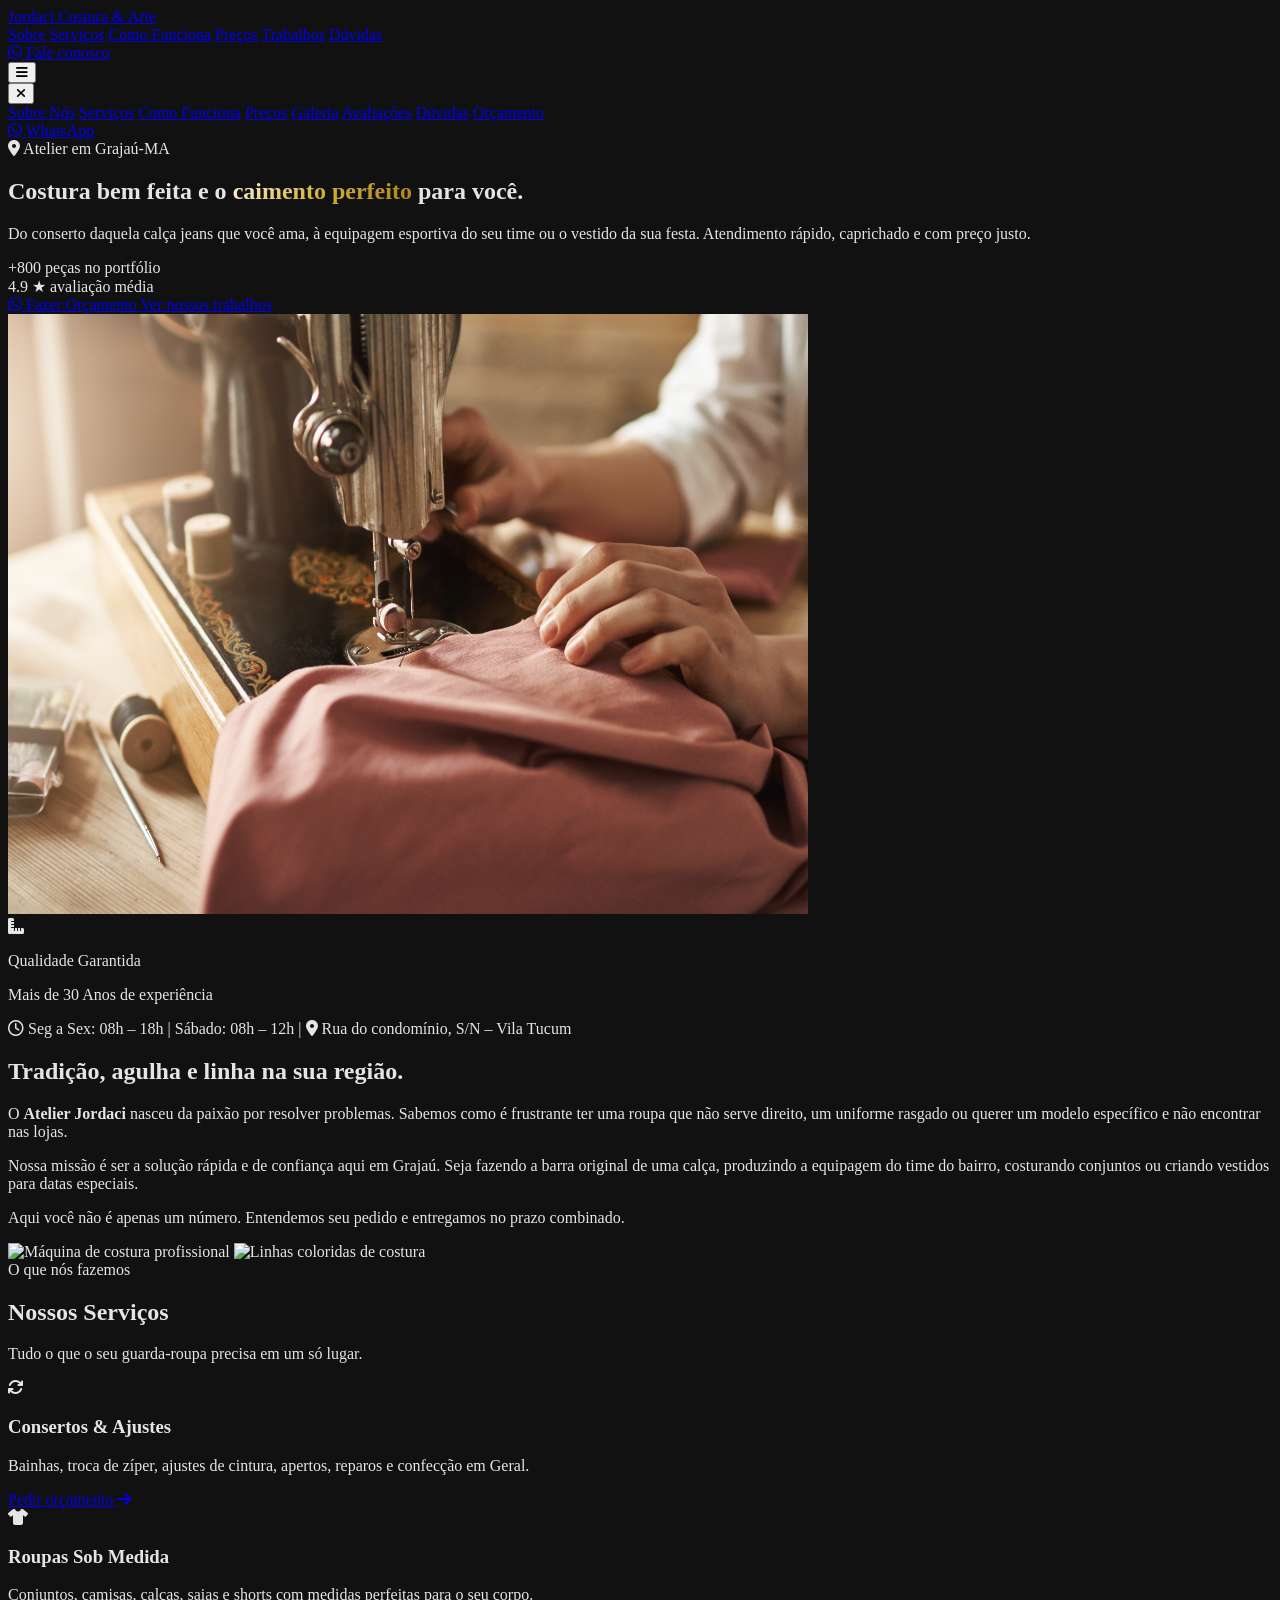
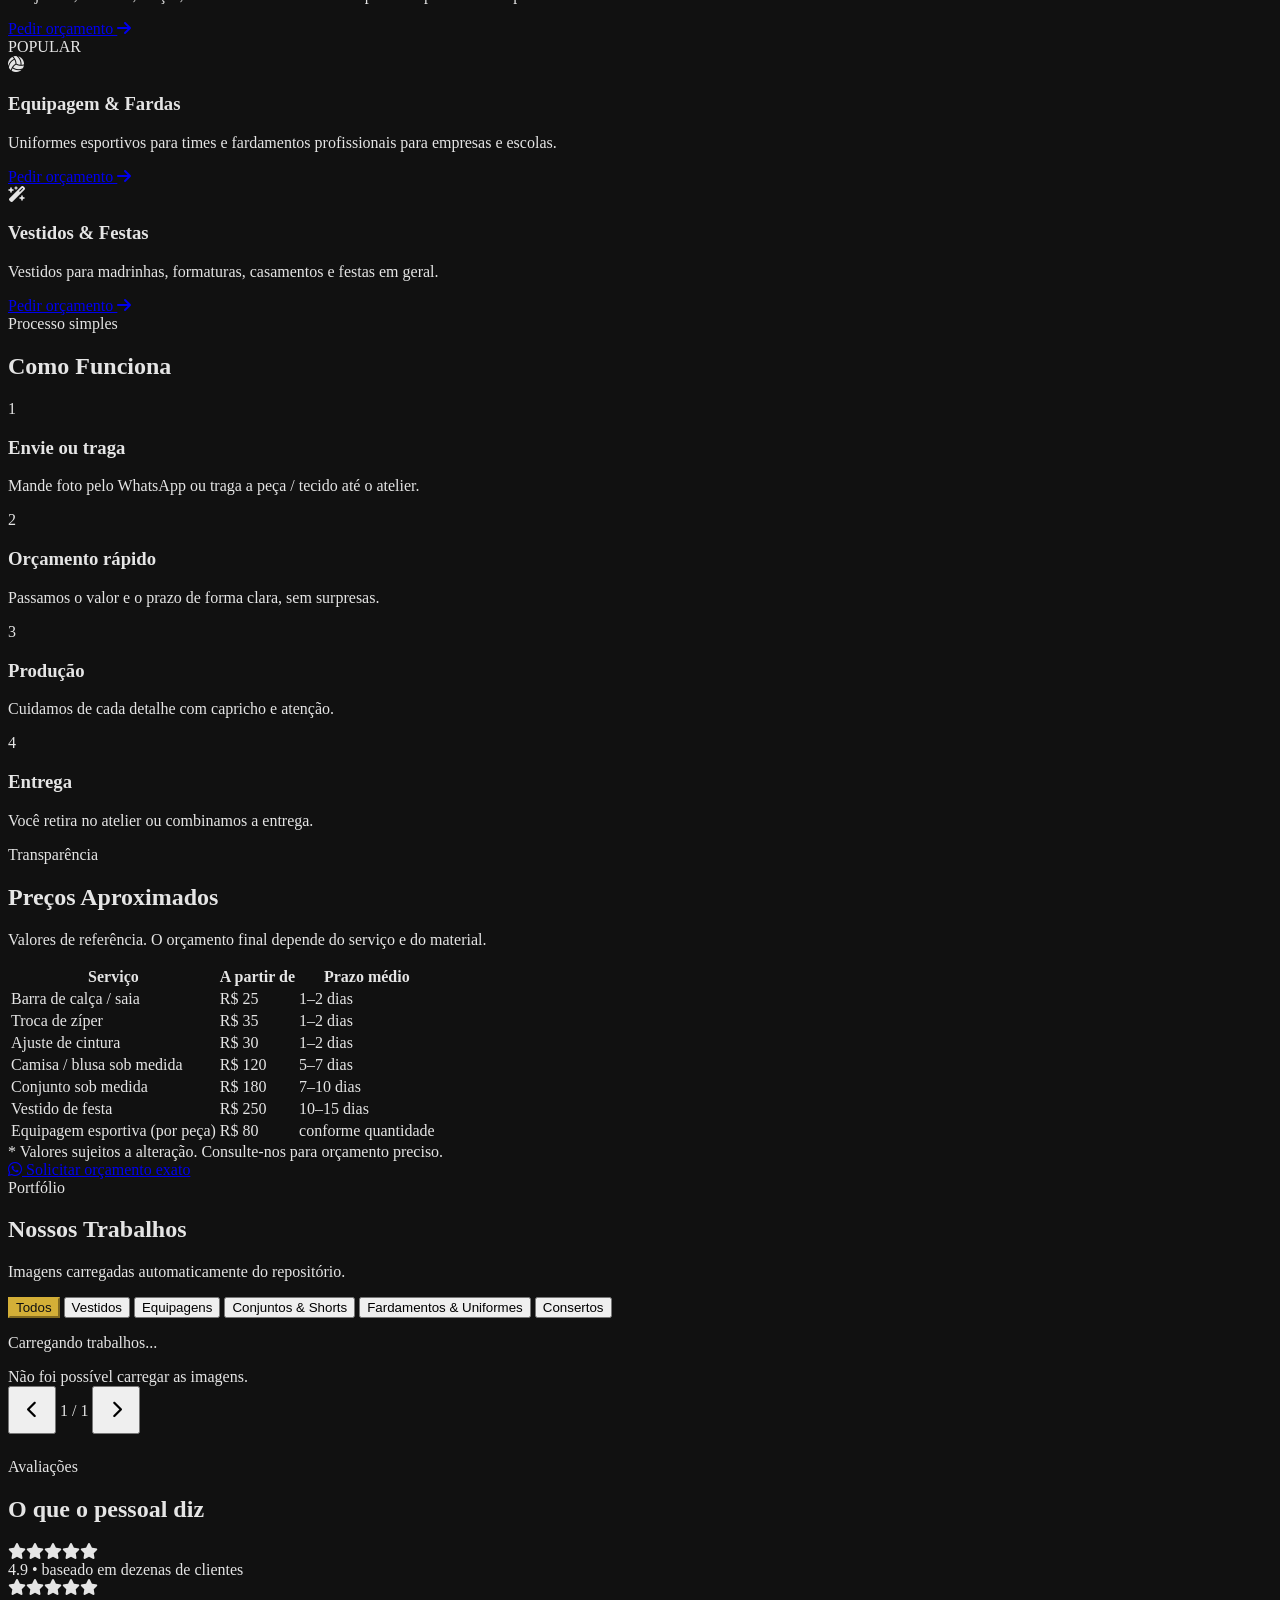
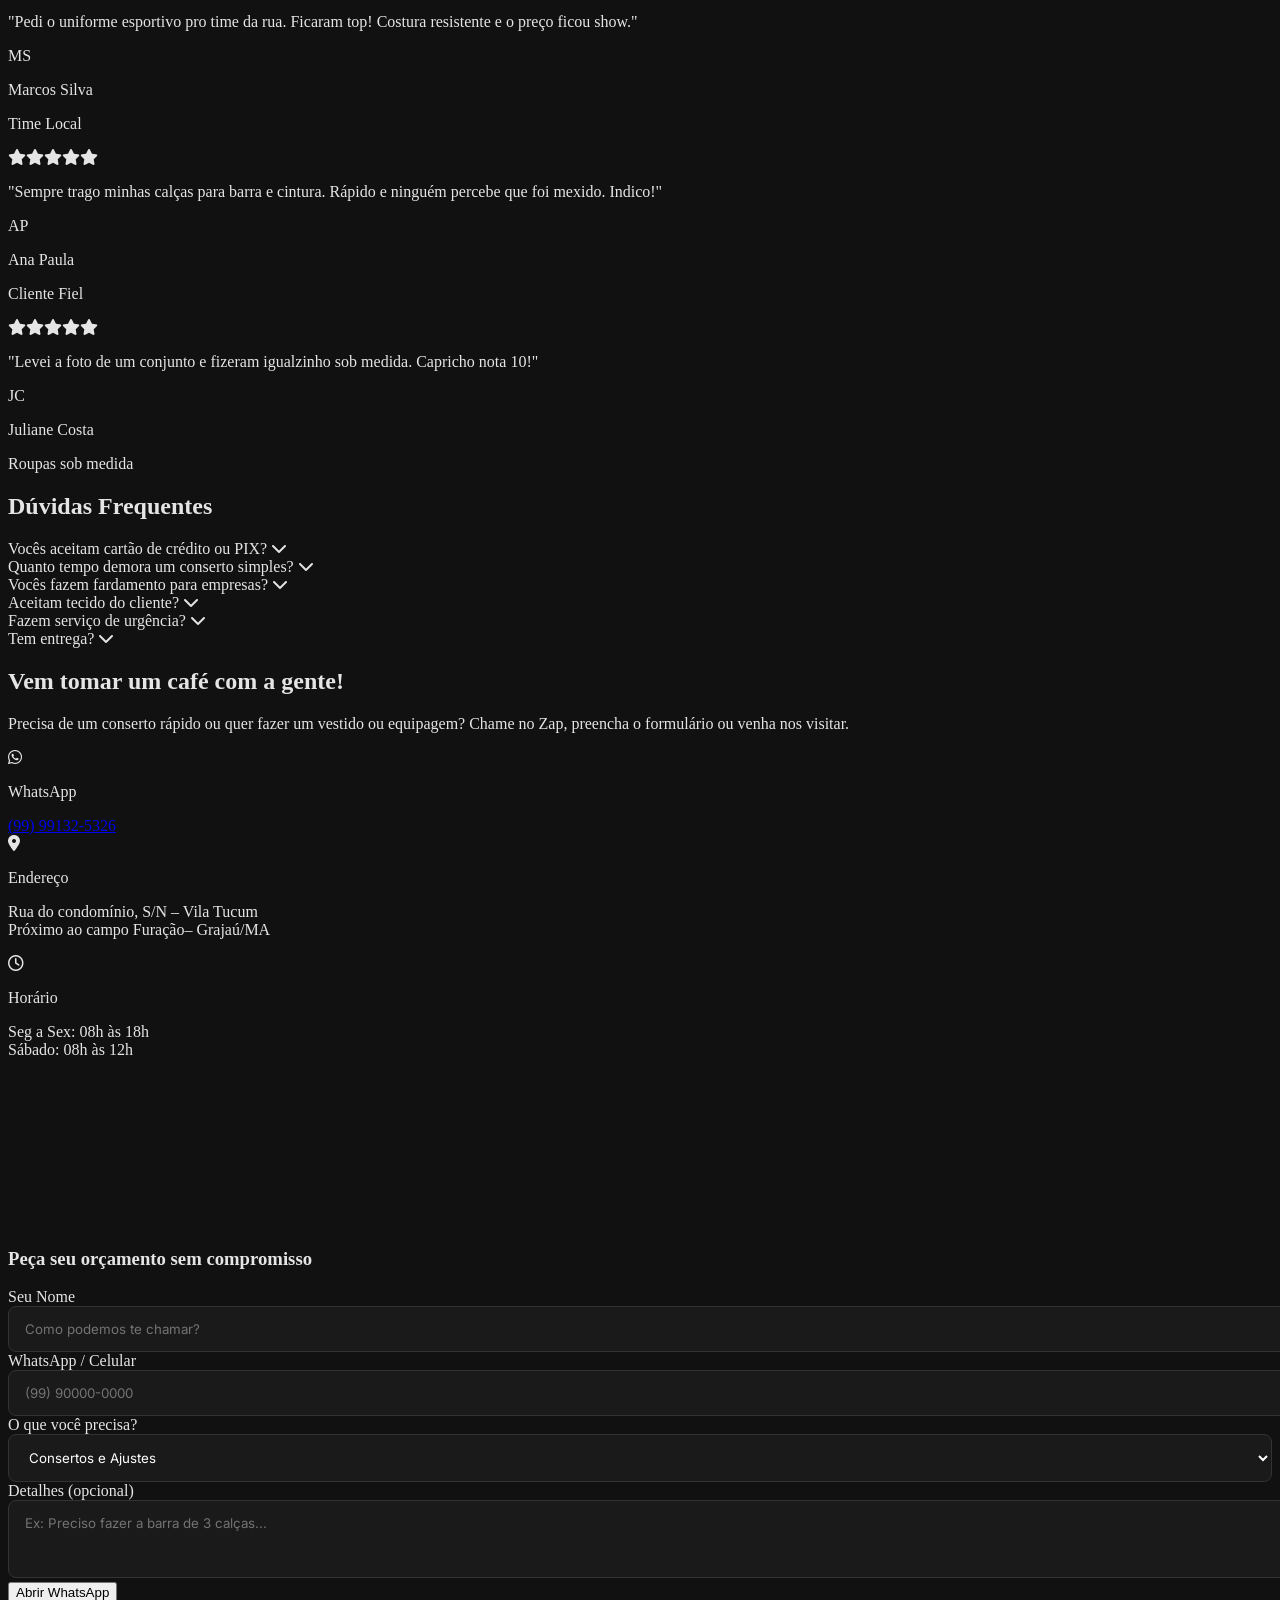
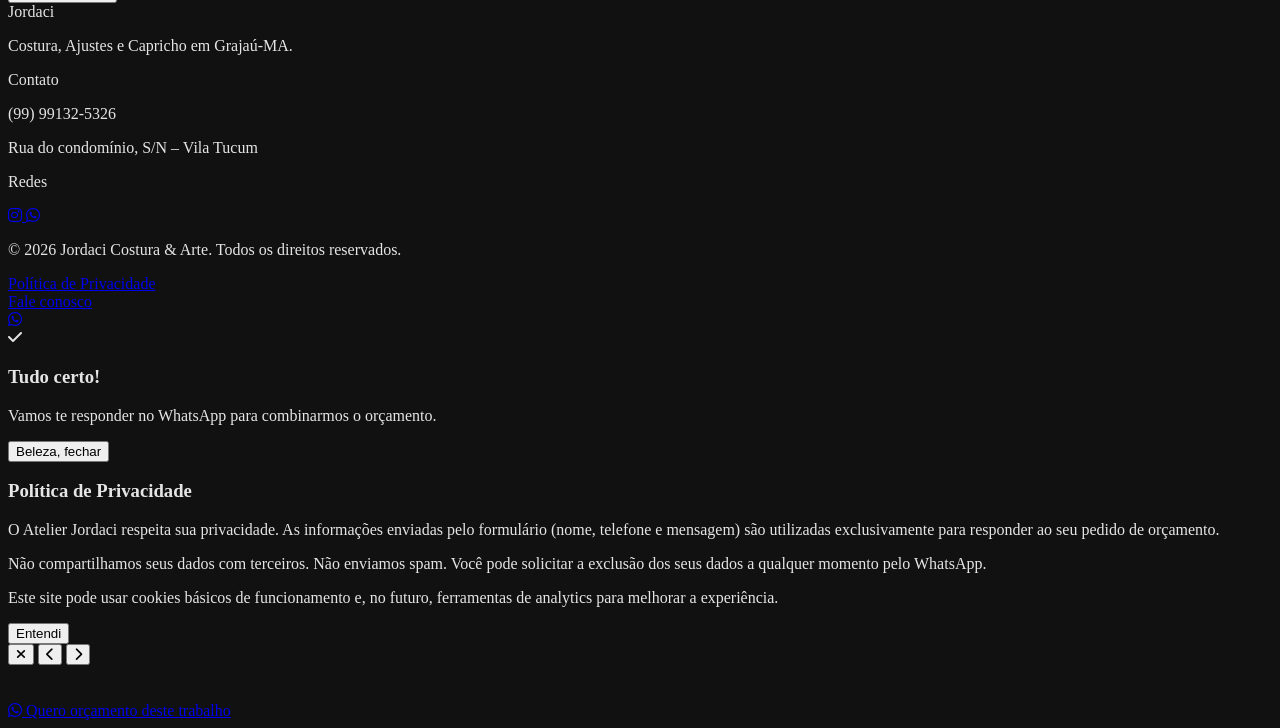
==== index.html @ da6bf603 "Update index.html" ====
<!DOCTYPE html>
<html lang="pt-BR" class="scroll-smooth">
<head>
    <meta charset="UTF-8">
    <meta name="viewport" content="width=device-width, initial-scale=1.0">
    <title>Jordaci | Costura, Ajustes e Roupas Sob Medida em Grajaú-MA</title>
    <meta name="description" content="Atelier Jordaci em Grajaú-MA. Consertos, ajustes, vestidos de festa, conjuntos e equipagem esportiva com capricho e preço justo. Atendimento rápido e de confiança.">
    <meta name="robots" content="index, follow">
    <meta name="geo.region" content="BR-MA">
    <meta name="geo.placename" content="Grajaú">
    <meta name="author" content="Atelier Jordaci">
    <link rel="canonical" href="https://web-sas.github.io/jordaci">

    <!-- Open Graph -->
    <meta property="og:title" content="Jordaci | Costura, Ajustes e Capricho em Grajaú">
    <meta property="og:description" content="Do conserto do jeans à equipagem esportiva do seu time. Atendimento em Grajaú com agilidade e preço justo.">
    <meta property="og:image" content="https://images.unsplash.com/photo-1605020420620-20c943cc4669?auto=format&fit=crop&q=80&w=1200">
    <meta property="og:type" content="website">
    <meta property="og:locale" content="pt_BR">
    <meta property="og:url" content="https://web-sas.github.io/jordaci">
    
    <!-- Favicon -->
    <link rel="icon" href="data:image/svg+xml,<svg xmlns='http://www.w3.org/2000/svg' viewBox='0 0 100 100'><text y='.9em' font-size='90'>🧵</text></svg>">

    <!-- Fonts -->
    <link rel="preconnect" href="https://fonts.googleapis.com">
    <link rel="preconnect" href="https://fonts.gstatic.com" crossorigin>
    <link href="https://fonts.googleapis.com/css2?family=Playfair+Display:ital,wght@0,400;0,500;0,600;0,700;1,400&family=Inter:wght@300;400;500;600;700&display=swap" rel="stylesheet">

    <!-- Tailwind + Font Awesome -->
    <script src="https://cdn.tailwindcss.com"></script>
    <link rel="stylesheet" href="https://cdnjs.cloudflare.com/ajax/libs/font-awesome/6.4.0/css/all.min.css">
    <link rel="stylesheet" href="css/styles.css">

    <script>
        tailwind.config = {
            theme: {
                extend: {
                    fontFamily: {
                        serif: ['"Playfair Display"', 'serif'],
                        sans: ['"Inter"', 'sans-serif'],
                    },
                    colors: {
                        gold: {
                            light: '#FDF7E3',
                            DEFAULT: '#D4AF37',
                            dark: '#A6821C',
                        },
                        onyx: {
                            950: '#0A0A0A',
                            900: '#111111',
                            800: '#1A1A1A',
                            700: '#222222',
                        }
                    }
                }
            }
        }
    </script>

    <!-- Schema.org -->
    <script type="application/ld+json">
    {
      "@context": "https://schema.org",
      "@type": "LocalBusiness",
      "name": "Atelier Jordaci",
      "description": "Costura, ajustes, vestidos de festa, conjuntos e equipagem esportiva em Grajaú-MA",
      "url": "https://web-sas.github.io/jordaci",
      "telephone": "+5599991325326",
      "address": {
        "@type": "PostalAddress",
        "streetAddress": "Rua das Costureiras, 145 - Centro",
        "addressLocality": "Grajaú",
        "addressRegion": "MA",
        "postalCode": "65940-000",
        "addressCountry": "BR"
      },
      "geo": {
        "@type": "GeoCoordinates",
        "latitude": "-5.8171",
        "longitude": "-46.1558"
      },
      "openingHoursSpecification": [
        {
          "@type": "OpeningHoursSpecification",
          "dayOfWeek": ["Monday","Tuesday","Wednesday","Thursday","Friday"],
          "opens": "08:00",
          "closes": "18:00"
        },
        {
          "@type": "OpeningHoursSpecification",
          "dayOfWeek": "Saturday",
          "opens": "08:00",
          "closes": "12:00"
        }
      ],
      "priceRange": "$$",
      "image": "https://images.unsplash.com/photo-1605020420620-20c943cc4669?auto=format&fit=crop&q=80&w=800",
      "sameAs": [
        "https://www.instagram.com/jordaci.atelier"
      ]
    }
    </script>

    <!-- Google Analytics (substitua G-XXXXXXXXXX pelo seu ID) -->
    <!--
    <script async src="https://www.googletagmanager.com/gtag/js?id=G-XXXXXXXXXX"></script>
    <script>
      window.dataLayer = window.dataLayer || [];
      function gtag(){dataLayer.push(arguments);}
      gtag('js', new Date());
      gtag('config', 'G-XXXXXXXXXX');
    </script>
    -->
</head>
<body class="antialiased selection:bg-gold selection:text-onyx-900">

    <!-- NAVBAR -->
    <header class="fixed top-0 w-full z-50 transition-all duration-300 bg-onyx-900/95 backdrop-blur-sm border-b border-white/10 py-3" id="navbar">
        <div class="max-w-7xl mx-auto px-6 flex items-center justify-between">
            <a href="#inicio" class="flex flex-col items-center" aria-label="Ir para o topo">
                <span class="font-serif text-4xl tracking-wider text-gold font-bold">Jordaci</span>
                <span class="font-sans text-[9px] tracking-widest text-neutral-400 uppercase mt-0.5">Costura & Arte</span>
            </a>

            <nav class="hidden md:flex items-center space-x-7 text-sm font-sans font-medium text-neutral-300" aria-label="Menu principal">
                <a href="#sobre" class="hover:text-gold transition-colors">Sobre</a>
                <a href="#servicos" class="hover:text-gold transition-colors">Serviços</a>
                <a href="#como-funciona" class="hover:text-gold transition-colors">Como Funciona</a>
                <a href="#precos" class="hover:text-gold transition-colors">Preços</a>
                <a href="#galeria" class="hover:text-gold transition-colors">Trabalhos</a>
                <a href="#faq" class="hover:text-gold transition-colors">Dúvidas</a>
            </nav>

            <div class="hidden md:block">
                <a href="https://wa.me/5599991325326?text=Ol%C3%A1%21%20Vim%20pelo%20site%20da%20Jordaci%20e%20gostaria%20de%20um%20or%C3%A7amento."
                   target="_blank" rel="noopener noreferrer"
                   class="bg-gold text-onyx-900 font-sans text-sm font-bold px-5 py-2.5 rounded-full hover:bg-gold-light transition-colors flex items-center gap-2">
                    <i class="fa-brands fa-whatsapp text-lg"></i> Fale conosco
                </a>
            </div>

            <button class="md:hidden text-gold focus:outline-none focus:ring-2 focus:ring-gold rounded p-1"
                    id="mobileMenuBtn" aria-label="Abrir menu" aria-expanded="false" aria-controls="mobileMenu">
                <i class="fa-solid fa-bars text-2xl"></i>
            </button>
        </div>

        <!-- Mobile Menu -->
        <div class="fixed inset-0 bg-onyx-900 z-40 transform translate-x-full transition-transform duration-300 flex flex-col p-8"
             id="mobileMenu" role="dialog" aria-modal="true" aria-label="Menu de navegação">
            <div class="flex justify-end mb-8">
                <button id="closeMenuBtn" class="text-gold focus:outline-none focus:ring-2 focus:ring-gold rounded" aria-label="Fechar menu">
                    <i class="fa-solid fa-xmark text-3xl"></i>
                </button>
            </div>
            <nav class="flex flex-col space-y-5 text-xl font-serif text-white">
                <a href="#sobre" class="mobile-link hover:text-gold">Sobre Nós</a>
                <a href="#servicos" class="mobile-link hover:text-gold">Serviços</a>
                <a href="#como-funciona" class="mobile-link hover:text-gold">Como Funciona</a>
                <a href="#precos" class="mobile-link hover:text-gold">Preços</a>
                <a href="#galeria" class="mobile-link hover:text-gold">Galeria</a>
                <a href="#depoimentos" class="mobile-link hover:text-gold">Avaliações</a>
                <a href="#faq" class="mobile-link hover:text-gold">Dúvidas</a>
                <a href="#contato" class="mobile-link hover:text-gold">Orçamento</a>
            </nav>
            <div class="mt-10">
                <a href="https://wa.me/5599991325326?text=Ol%C3%A1%21%20Vim%20pelo%20site%20e%20quero%20um%20or%C3%A7amento."
                   target="_blank" rel="noopener noreferrer"
                   class="bg-gold text-onyx-900 font-bold px-6 py-3 rounded-full inline-flex items-center gap-2">
                    <i class="fa-brands fa-whatsapp"></i> WhatsApp
                </a>
            </div>
        </div>
    </header>

    <!-- HERO -->
    <section id="inicio" class="relative pt-32 pb-20 md:py-40 flex items-center overflow-hidden">
        <div class="max-w-7xl mx-auto px-6 grid grid-cols-1 md:grid-cols-2 gap-12 items-center relative z-10">
            <div class="space-y-6 reveal">
                <div class="inline-flex items-center gap-2 px-4 py-2 rounded-full bg-gold/10 border border-gold/30 text-gold text-xs font-semibold">
                    <i class="fa-solid fa-location-dot"></i> Atelier em Grajaú-MA
                </div>

                <h1 class="font-serif text-4xl md:text-5xl lg:text-6xl text-white leading-tight">
                    Costura bem feita e o <span class="text-gradient-gold font-bold">caimento perfeito</span> para você.
                </h1>

                <p class="font-sans text-base text-neutral-300 max-w-lg leading-relaxed">
                    Do conserto daquela calça jeans que você ama, à equipagem esportiva do seu time ou o vestido da sua festa. Atendimento rápido, caprichado e com preço justo.
                </p>

                <div class="flex flex-wrap gap-6 pt-2 text-sm">
                    <div class="flex items-center gap-2">
                     <!-- id="pecasCounter" -->   
                        <span class="text-gold font-bold text-lg">+800</span>
                        <span class="text-neutral-400">peças no portfólio</span>
                    </div>
                    <div class="flex items-center gap-2">
                        <span class="text-gold font-bold text-lg">4.9</span>
                        <span class="text-neutral-400">★ avaliação média</span>
                    </div>
                </div>              

                <div class="flex flex-col sm:flex-row gap-4 pt-4">
                    <a href="https://wa.me/5599991325326?text=Ol%C3%A1%21%20Vim%20pelo%20site%20da%20Jordaci%20e%20quero%20fazer%20um%20or%C3%A7amento."
                       target="_blank" rel="noopener noreferrer"
                       class="bg-gold text-onyx-900 text-center font-bold px-8 py-3.5 rounded-lg hover:bg-gold-light transition-colors text-sm shadow-lg shadow-gold/20">
                        <i class="fa-brands fa-whatsapp mr-2"></i> Fazer Orçamento
                    </a>
                    <a href="#galeria" class="border border-white/20 text-white text-center font-bold px-8 py-3.5 rounded-lg hover:bg-white/10 transition-colors text-sm">
                        Ver nossos trabalhos
                    </a>
                </div>
            </div>
    <!-- foto bamer-->  
            <div class="relative reveal delay-200">
                <div class="aspect-square md:aspect-[4/3] rounded-2xl overflow-hidden border-2 border-gold/20 shadow-2xl">
                    <img src="imagens/capa.jpg"
                         alt="Costureira profissional medindo tecido com precisão"
                         width="800" height="600"
                         class="w-full h-full object-cover" loading="eager">
                </div>
                <div class="absolute -bottom-6 -left-6 bg-onyx-800 border border-gold/30 p-4 rounded-xl flex items-center gap-4 shadow-xl">
                    <div class="w-12 h-12 bg-gold/10 rounded-full flex items-center justify-center text-gold text-xl">
                        <i class="fa-solid fa-ruler-combined"></i>
                    </div>
                    <div>
                        <p class="font-bold text-white text-sm">Qualidade Garantida</p>
                        <p class="text-xs text-neutral-400">Mais de 30 Anos de experiência</p>
                    </div>
                </div>
            </div>
        </div>
    </section>

    <!-- BARRA DE HORÁRIO -->
    <div class="bg-gold text-onyx-900 py-3">
        <div class="max-w-7xl mx-auto px-6 flex flex-col sm:flex-row items-center justify-center gap-2 sm:gap-8 text-sm font-semibold text-center">
            <span><i class="fa-regular fa-clock mr-2"></i> Seg a Sex: 08h – 18h</span>
            <span class="hidden sm:inline">|</span>
            <span>Sábado: 08h – 12h</span>
            <span class="hidden sm:inline">|</span>
            <span><i class="fa-solid fa-location-dot mr-2"></i> Rua do condomínio, S/N – Vila Tucum</span>
        </div>
    </div>

    <!-- SOBRE -->
    <section id="sobre" class="py-20 bg-onyx-800 relative border-b border-white/5">
        <div class="max-w-7xl mx-auto px-6 grid grid-cols-1 md:grid-cols-2 gap-12 items-center">
            <div class="reveal">
                <h2 class="font-serif text-3xl md:text-4xl text-white mb-6">Tradição, agulha e linha na sua região.</h2>
                <div class="space-y-4 text-neutral-300 font-sans leading-relaxed">
                    <p>O <strong>Atelier Jordaci</strong> nasceu da paixão por resolver problemas. Sabemos como é frustrante ter uma roupa que não serve direito, um uniforme rasgado ou querer um modelo específico e não encontrar nas lojas.</p>
                    <p>Nossa missão é ser a solução rápida e de confiança aqui em Grajaú. Seja fazendo a barra original de uma calça, produzindo a equipagem do time do bairro, costurando conjuntos ou criando vestidos para datas especiais.</p>
                    <p class="font-medium text-gold">Aqui você não é apenas um número. Entendemos seu pedido e entregamos no prazo combinado.</p>
                </div>
            </div>
            <div class="grid grid-cols-2 gap-4 reveal delay-200">
                <img src="https://images.unsplash.com/photo-1556905055-8f358a7a47b2?auto=format&fit=crop&q=80&w=500"
                     alt="Máquina de costura profissional" width="500" height="400"
                     class="rounded-lg object-cover h-48 w-full shadow-lg" loading="lazy">
                <img src="https://images.unsplash.com/photo-1612423284934-2850a4ea6b0f?auto=format&fit=crop&q=80&w=500"
                     alt="Linhas coloridas de costura" width="500" height="400"
                     class="rounded-lg object-cover h-48 w-full mt-20 shadow-lg" loading="lazy">
            </div>
        </div>
    </section>

    <!-- SERVIÇOS -->
    <section id="servicos" class="py-20 bg-onyx-900">
        <div class="max-w-7xl mx-auto px-6">
            <div class="text-center mb-16 reveal">
                <span class="text-gold font-bold tracking-widest text-sm uppercase">O que nós fazemos</span>
                <h2 class="font-serif text-3xl md:text-4xl text-white mt-2">Nossos Serviços</h2>
                <p class="text-neutral-400 mt-3">Tudo o que o seu guarda-roupa precisa em um só lugar.</p>
            </div>

            <div class="grid grid-cols-2 sm:grid-cols-2 lg:grid-cols-4 gap-6">
                <div class="bg-onyx-800 p-6 rounded-xl border border-white/5 hover:border-gold/50 transition-colors group reveal">
                    <div class="w-12 h-12 bg-gold/10 text-gold rounded-lg flex items-center justify-center text-xl mb-4">
                        <i class="fa-solid fa-arrows-rotate"></i>
                    </div>
                    <h3 class="text-white font-serif text-xl mb-2">Consertos & Ajustes</h3>
                    <p class="text-neutral-400 text-sm mb-4">Bainhas, troca de zíper, ajustes de cintura, apertos, reparos e confecção em Geral.</p>
                    <a href="https://wa.me/5599991325326?text=Ol%C3%A1%21%20Quero%20or%C3%A7amento%20para%20*conserto%2Fajuste*."
                       target="_blank" rel="noopener noreferrer"
                       class="text-gold text-sm font-medium hover:underline inline-flex items-center gap-1">
                        Pedir orçamento <i class="fa-solid fa-arrow-right text-xs"></i>
                    </a>
                </div>

                <div class="bg-onyx-800 p-6 rounded-xl border border-white/5 hover:border-gold/50 transition-colors group reveal delay-100">
                    <div class="w-12 h-12 bg-gold/10 text-gold rounded-lg flex items-center justify-center text-xl mb-4">
                        <i class="fa-solid fa-shirt"></i>
                    </div>
                    <h3 class="text-white font-serif text-xl mb-2">Roupas Sob Medida</h3>
                    <p class="text-neutral-400 text-sm mb-4">Conjuntos, camisas, calças, saias e shorts com medidas perfeitas para o seu corpo.</p>
                    <a href="https://wa.me/5599991325326?text=Ol%C3%A1%21%20Quero%20or%C3%A7amento%20para%20*roupa%20sob%20medida*."
                       target="_blank" rel="noopener noreferrer"
                       class="text-gold text-sm font-medium hover:underline inline-flex items-center gap-1">
                        Pedir orçamento <i class="fa-solid fa-arrow-right text-xs"></i>
                    </a>
                </div>

                <div class="bg-onyx-800 p-6 rounded-xl border border-white/5 hover:border-gold/50 transition-colors group reveal delay-200 relative overflow-hidden">
                    <div class="absolute top-3 right-3 bg-gold text-onyx-900 text-[10px] font-bold px-2 py-0.5 rounded-full">POPULAR</div>
                    <div class="w-12 h-12 bg-gold/10 text-gold rounded-lg flex items-center justify-center text-xl mb-4">
                        <i class="fa-solid fa-volleyball"></i>
                    </div>
                    <h3 class="text-white font-serif text-xl mb-2">Equipagem & Fardas</h3>
                    <p class="text-neutral-400 text-sm mb-4">Uniformes esportivos para times e fardamentos profissionais para empresas e escolas.</p>
                    <a href="https://wa.me/5599991325326?text=Ol%C3%A1%21%20Quero%20or%C3%A7amento%20de%20*equipagem%20esportiva%20%2F%20farda*."
                       target="_blank" rel="noopener noreferrer"
                       class="text-gold text-sm font-medium hover:underline inline-flex items-center gap-1">
                        Pedir orçamento <i class="fa-solid fa-arrow-right text-xs"></i>
                    </a>
                </div>

                <div class="bg-onyx-800 p-6 rounded-xl border border-white/5 hover:border-gold/50 transition-colors group reveal delay-300">
                    <div class="w-12 h-12 bg-gold/10 text-gold rounded-lg flex items-center justify-center text-xl mb-4">
                        <i class="fa-solid fa-wand-magic-sparkles"></i>
                    </div>
                    <h3 class="text-white font-serif text-xl mb-2">Vestidos & Festas</h3>
                    <p class="text-neutral-400 text-sm mb-4">Vestidos para madrinhas, formaturas, casamentos e festas em geral.</p>
                    <a href="https://wa.me/5599991325326?text=Ol%C3%A1%21%20Quero%20or%C3%A7amento%20de%20*vestido%20de%20festa*."
                       target="_blank" rel="noopener noreferrer"
                       class="text-gold text-sm font-medium hover:underline inline-flex items-center gap-1">
                        Pedir orçamento <i class="fa-solid fa-arrow-right text-xs"></i>
                    </a>
                </div>
            </div>
        </div>
    </section>

    <!-- COMO FUNCIONA -->
    <section id="como-funciona" class="py-20 bg-onyx-800 border-y border-white/5">
        <div class="max-w-7xl mx-auto px-6">
            <div class="text-center mb-14 reveal">
                <span class="text-gold font-bold tracking-widest text-sm uppercase">Processo simples</span>
                <h2 class="font-serif text-3xl md:text-4xl text-white mt-2">Como Funciona</h2>
            </div>

            <div class="grid grid-cols-2 sm:grid-cols-4 lg:grid-cols-4 gap-8">
                <div class="text-center reveal">
                    <div class="w-16 h-16 mx-auto bg-gold/10 border border-gold/30 rounded-full flex items-center justify-center text-gold text-2xl font-bold mb-4">1</div>
                    <h3 class="text-white font-serif text-lg mb-2">Envie ou traga</h3>
                    <p class="text-neutral-400 text-sm">Mande foto pelo WhatsApp ou traga a peça / tecido até o atelier.</p>
                </div>
                <div class="text-center reveal delay-100">
                    <div class="w-16 h-16 mx-auto bg-gold/10 border border-gold/30 rounded-full flex items-center justify-center text-gold text-2xl font-bold mb-4">2</div>
                    <h3 class="text-white font-serif text-lg mb-2">Orçamento rápido</h3>
                    <p class="text-neutral-400 text-sm">Passamos o valor e o prazo de forma clara, sem surpresas.</p>
                </div>
                <div class="text-center reveal delay-200">
                    <div class="w-16 h-16 mx-auto bg-gold/10 border border-gold/30 rounded-full flex items-center justify-center text-gold text-2xl font-bold mb-4">3</div>
                    <h3 class="text-white font-serif text-lg mb-2">Produção</h3>
                    <p class="text-neutral-400 text-sm">Cuidamos de cada detalhe com capricho e atenção.</p>
                </div>
                <div class="text-center reveal delay-300">
                    <div class="w-16 h-16 mx-auto bg-gold/10 border border-gold/30 rounded-full flex items-center justify-center text-gold text-2xl font-bold mb-4">4</div>
                    <h3 class="text-white font-serif text-lg mb-2">Entrega</h3>
                    <p class="text-neutral-400 text-sm">Você retira no atelier ou combinamos a entrega.</p>
                </div>
            </div>
        </div>
    </section>

    <!-- PREÇOS -->
    <section id="precos" class="py-20 bg-onyx-900">
        <div class="max-w-5xl mx-auto px-6">
            <div class="text-center mb-14 reveal">
                <span class="text-gold font-bold tracking-widest text-sm uppercase">Transparência</span>
                <h2 class="font-serif text-3xl md:text-4xl text-white mt-2">Preços Aproximados</h2>
                <p class="text-neutral-400 mt-3">Valores de referência. O orçamento final depende do serviço e do material.</p>
            </div>

            <div class="bg-onyx-800 rounded-2xl border border-white/5 overflow-hidden reveal">
                <div class="overflow-x-auto">
                    <table class="w-full text-left">
                        <thead class="bg-onyx-700/50 text-gold text-sm uppercase tracking-wider">
                            <tr>
                                <th class="px-6 py-4 font-medium">Serviço</th>
                                <th class="px-6 py-4 font-medium">A partir de</th>
                                <th class="px-6 py-4 font-medium hidden sm:table-cell">Prazo médio</th>
                            </tr>
                        </thead>
                        <tbody class="text-neutral-300 text-sm divide-y divide-white/5">
                            <tr class="hover:bg-white/5 transition-colors">
                                <td class="px-6 py-4">Barra de calça / saia</td>
                                <td class="px-6 py-4 font-semibold text-white">R$ 25</td>
                                <td class="px-6 py-4 hidden sm:table-cell">1–2 dias</td>
                            </tr>
                            <tr class="hover:bg-white/5 transition-colors">
                                <td class="px-6 py-4">Troca de zíper</td>
                                <td class="px-6 py-4 font-semibold text-white">R$ 35</td>
                                <td class="px-6 py-4 hidden sm:table-cell">1–2 dias</td>
                            </tr>
                            <tr class="hover:bg-white/5 transition-colors">
                                <td class="px-6 py-4">Ajuste de cintura</td>
                                <td class="px-6 py-4 font-semibold text-white">R$ 30</td>
                                <td class="px-6 py-4 hidden sm:table-cell">1–2 dias</td>
                            </tr>
                            <tr class="hover:bg-white/5 transition-colors">
                                <td class="px-6 py-4">Camisa / blusa sob medida</td>
                                <td class="px-6 py-4 font-semibold text-white">R$ 120</td>
                                <td class="px-6 py-4 hidden sm:table-cell">5–7 dias</td>
                            </tr>
                            <tr class="hover:bg-white/5 transition-colors">
                                <td class="px-6 py-4">Conjunto sob medida</td>
                                <td class="px-6 py-4 font-semibold text-white">R$ 180</td>
                                <td class="px-6 py-4 hidden sm:table-cell">7–10 dias</td>
                            </tr>
                            <tr class="hover:bg-white/5 transition-colors">
                                <td class="px-6 py-4">Vestido de festa</td>
                                <td class="px-6 py-4 font-semibold text-white">R$ 250</td>
                                <td class="px-6 py-4 hidden sm:table-cell">10–15 dias</td>
                            </tr>
                            <tr class="hover:bg-white/5 transition-colors">
                                <td class="px-6 py-4">Equipagem esportiva (por peça)</td>
                                <td class="px-6 py-4 font-semibold text-white">R$ 80</td>
                                <td class="px-6 py-4 hidden sm:table-cell">conforme quantidade</td>
                            </tr>
                        </tbody>
                    </table>
                </div>
                <div class="px-6 py-4 bg-onyx-900/50 text-center text-neutral-400 text-xs">
                    * Valores sujeitos a alteração. Consulte-nos para orçamento preciso.
                </div>
            </div>

            <div class="text-center mt-8 reveal">
                <a href="https://wa.me/5599991325326?text=Ol%C3%A1%21%20Quero%20um%20or%C3%A7amento%20personalizado."
                   target="_blank" rel="noopener noreferrer"
                   class="inline-flex items-center gap-2 bg-gold text-onyx-900 font-bold px-8 py-3.5 rounded-lg hover:bg-gold-light transition-colors text-sm">
                    <i class="fa-brands fa-whatsapp"></i> Solicitar orçamento exato
                </a>
            </div>
        </div>
    </section>

           <!-- <!-- GALERIA -->
<section id="galeria" class="py-2 bg-onyx-800 border-y border-white/5">
    <div class="max-w-7xl mx-auto px-3">
        <div class="text-center mb-10 reveal">
            <span class="text-gold font-bold tracking-widest text-sm uppercase">Portfólio</span>
            <h2 class="font-serif text-3xl md:text-4xl text-white mt-2">Nossos Trabalhos</h2>
            <p class="text-neutral-400 mt-3">Imagens carregadas automaticamente do repositório.</p>
        </div>

        <!-- Filtros -->
        <div class="flex flex-wrap justify-center gap-3 mb-10 reveal" role="group" aria-label="Filtros da galeria">
            <button class="filter-btn active px-5 py-2 rounded-full border border-white/20 text-white text-sm font-medium transition-colors hover:bg-white/10" data-filter="all">Todos</button>
            <button class="filter-btn px-5 py-2 rounded-full border border-white/20 text-white text-sm font-medium transition-colors hover:bg-white/10" data-filter="vestidos">Vestidos</button>
            <button class="filter-btn px-5 py-2 rounded-full border border-white/20 text-white text-sm font-medium transition-colors hover:bg-white/10" data-filter="esportes">Equipagens</button>
            <button class="filter-btn px-5 py-2 rounded-full border border-white/20 text-white text-sm font-medium transition-colors hover:bg-white/10" data-filter="casuais">Conjuntos & Shorts</button>
            <button class="filter-btn px-5 py-2 rounded-full border border-white/20 text-white text-sm font-medium transition-colors hover:bg-white/10" data-filter="uniformes">Fardamentos & Uniformes</button>
            <button class="filter-btn px-5 py-2 rounded-full border border-white/20 text-white text-sm font-medium transition-colors hover:bg-white/10" data-filter="consertos">Consertos</button>
        </div>

        <!-- Loading -->
        <div id="galleryLoading" class="text-center py-16">
            <div class="inline-block w-10 h-10 border-2 border-gold border-t-transparent rounded-full animate-spin"></div>
            <p class="text-neutral-400 mt-4 text-sm">Carregando trabalhos...</p>
        </div>

        <!-- Erro -->
        <div id="galleryError" class="hidden text-center py-12 text-red-400 text-sm"></div>

        <!-- Grade de imagens (só as fotos) -->
        <div class="grid grid-cols-2 sm:grid-cols-2 md:grid-cols-3 gap-6" id="galleryGrid">
            <!-- preenchido via JS -->
        </div>

       <!-- Paginação -->
           <div class="flex items-center justify-center gap-6 mt-8" id="galleryPagination">
               <button id="galleryPrev" 
                        class="w-12 h-12 sm:w-12 sm:h-12 rounded-full border border-white/20 text-white hover:bg-gold hover:text-onyx-900 hover:border-gold transition-all flex items-center justify-center active:scale-95"
                        aria-label="Página anterior">
                    <i class="fa-solid fa-chevron-left"></i>
                </button>
            
                <span id="galleryPageInfo" class="text-neutral-300 text-sm font-medium min-w-[70px] text-center">
                    1 / 1
                </span>
            
                <button id="galleryNext" 
                        class="w-12 h-12 sm:w-12 sm:h-12 rounded-full border border-white/20 text-white hover:bg-gold hover:text-onyx-900 hover:border-gold transition-all flex items-center justify-center active:scale-95"
                        aria-label="Próxima página">
                    <i class="fa-solid fa-chevron-right"></i>
                </button>
            </div>
    </div>
</section>  
    <!-- DEPOIMENTOS -->
    <section id="depoimentos" class="py-20 bg-onyx-900">
        <div class="max-w-7xl mx-auto px-6">
            <div class="text-center mb-12 reveal">
                <span class="text-gold font-bold tracking-widest text-sm uppercase">Avaliações</span>
                <h2 class="font-serif text-3xl md:text-4xl text-white mt-2">O que o pessoal diz</h2>
                <div class="flex items-center justify-center gap-2 mt-4">
                    <div class="text-gold text-xl">
                        <i class="fa-solid fa-star"></i><i class="fa-solid fa-star"></i><i class="fa-solid fa-star"></i><i class="fa-solid fa-star"></i><i class="fa-solid fa-star"></i>
                    </div>
                    <span class="text-white font-bold">4.9</span>
                    <span class="text-neutral-400 text-sm">• baseado em dezenas de clientes</span>
                </div>
            </div>

            <div class="grid grid-cols-1 md:grid-cols-3 gap-6">
                <div class="bg-onyx-800 p-8 rounded-2xl border border-white/5 reveal flex flex-col h-full">
                    <div class="text-gold mb-4"><i class="fa-solid fa-star"></i><i class="fa-solid fa-star"></i><i class="fa-solid fa-star"></i><i class="fa-solid fa-star"></i><i class="fa-solid fa-star"></i></div>
                    <p class="text-neutral-300 italic mb-6 flex-grow">"Pedi o uniforme esportivo pro time da rua. Ficaram top! Costura resistente e o preço ficou show."</p>
                    <div class="flex items-center gap-3">
                        <div class="w-10 h-10 rounded-full bg-gold-dark/20 text-gold flex items-center justify-center font-bold">MS</div>
                        <div>
                            <p class="font-bold text-white text-sm">Marcos Silva</p>
                            <p class="text-xs text-neutral-500">Time Local</p>
                        </div>
                    </div>
                </div>
                <div class="bg-onyx-800 p-8 rounded-2xl border border-white/5 reveal delay-100 flex flex-col h-full">
                    <div class="text-gold mb-4"><i class="fa-solid fa-star"></i><i class="fa-solid fa-star"></i><i class="fa-solid fa-star"></i><i class="fa-solid fa-star"></i><i class="fa-solid fa-star"></i></div>
                    <p class="text-neutral-300 italic mb-6 flex-grow">"Sempre trago minhas calças para barra e cintura. Rápido e ninguém percebe que foi mexido. Indico!"</p>
                    <div class="flex items-center gap-3">
                        <div class="w-10 h-10 rounded-full bg-gold-dark/20 text-gold flex items-center justify-center font-bold">AP</div>
                        <div>
                            <p class="font-bold text-white text-sm">Ana Paula</p>
                            <p class="text-xs text-neutral-500">Cliente Fiel</p>
                        </div>
                    </div>
                </div>
                <div class="bg-onyx-800 p-8 rounded-2xl border border-white/5 reveal delay-200 flex flex-col h-full">
                    <div class="text-gold mb-4"><i class="fa-solid fa-star"></i><i class="fa-solid fa-star"></i><i class="fa-solid fa-star"></i><i class="fa-solid fa-star"></i><i class="fa-solid fa-star"></i></div>
                    <p class="text-neutral-300 italic mb-6 flex-grow">"Levei a foto de um conjunto e fizeram igualzinho sob medida. Capricho nota 10!"</p>
                    <div class="flex items-center gap-3">
                        <div class="w-10 h-10 rounded-full bg-gold-dark/20 text-gold flex items-center justify-center font-bold">JC</div>
                        <div>
                            <p class="font-bold text-white text-sm">Juliane Costa</p>
                            <p class="text-xs text-neutral-500">Roupas sob medida</p>
                        </div>
                    </div>
                </div>
            </div>
        </div>
    </section>

    <!-- FAQ -->
    <section id="faq" class="py-20 bg-onyx-800 border-t border-white/5">
        <div class="max-w-3xl mx-auto px-6">
            <div class="text-center mb-12 reveal">
                <h2 class="font-serif text-3xl md:text-4xl text-white">Dúvidas Frequentes</h2>
            </div>

            <div class="space-y-4 reveal delay-100">
                <details class="bg-onyx-900 rounded-xl border border-white/5 group">
                    <summary class="flex justify-between items-center font-medium cursor-pointer list-none p-5 text-white">
                        <span>Vocês aceitam cartão de crédito ou PIX?</span>
                        <span class="transition group-open:rotate-180 text-gold"><i class="fa-solid fa-chevron-down"></i></span>
                    </summary>
                    <p class="text-neutral-400 text-sm p-5 pt-0 border-t border-white/5">Sim! Aceitamos PIX, dinheiro e cartão de crédito (podemos parcelar conforme o valor).</p>
                </details>
                <details class="bg-onyx-900 rounded-xl border border-white/5 group">
                    <summary class="flex justify-between items-center font-medium cursor-pointer list-none p-5 text-white">
                        <span>Quanto tempo demora um conserto simples?</span>
                        <span class="transition group-open:rotate-180 text-gold"><i class="fa-solid fa-chevron-down"></i></span>
                    </summary>
                    <p class="text-neutral-400 text-sm p-5 pt-0 border-t border-white/5">Consertos simples (barra, zíper, cintura) geralmente ficam prontos em 1 a 2 dias úteis. Se tiver urgência, avise-nos!</p>
                </details>
                <details class="bg-onyx-900 rounded-xl border border-white/5 group">
                    <summary class="flex justify-between items-center font-medium cursor-pointer list-none p-5 text-white">
                        <span>Vocês fazem fardamento para empresas?</span>
                        <span class="transition group-open:rotate-180 text-gold"><i class="fa-solid fa-chevron-down"></i></span>
                    </summary>
                    <p class="text-neutral-400 text-sm p-5 pt-0 border-t border-white/5">Com certeza! Fazemos fardamentos, aventais e camisas para empresas de todos os tamanhos na região.</p>
                </details>
                <details class="bg-onyx-900 rounded-xl border border-white/5 group">
                    <summary class="flex justify-between items-center font-medium cursor-pointer list-none p-5 text-white">
                        <span>Aceitam tecido do cliente?</span>
                        <span class="transition group-open:rotate-180 text-gold"><i class="fa-solid fa-chevron-down"></i></span>
                    </summary>
                    <p class="text-neutral-400 text-sm p-5 pt-0 border-t border-white/5">Sim! Você pode trazer o tecido e nós fazemos a peça sob medida. Também orientamos sobre a quantidade necessária.</p>
                </details>
                <details class="bg-onyx-900 rounded-xl border border-white/5 group">
                    <summary class="flex justify-between items-center font-medium cursor-pointer list-none p-5 text-white">
                        <span>Fazem serviço de urgência?</span>
                        <span class="transition group-open:rotate-180 text-gold"><i class="fa-solid fa-chevron-down"></i></span>
                    </summary>
                    <p class="text-neutral-400 text-sm p-5 pt-0 border-t border-white/5">Sim, dependendo da demanda do dia. Em casos de urgência pode haver uma taxa adicional. Fale conosco pelo WhatsApp.</p>
                </details>
                <details class="bg-onyx-900 rounded-xl border border-white/5 group">
                    <summary class="flex justify-between items-center font-medium cursor-pointer list-none p-5 text-white">
                        <span>Tem entrega?</span>
                        <span class="transition group-open:rotate-180 text-gold"><i class="fa-solid fa-chevron-down"></i></span>
                    </summary>
                    <p class="text-neutral-400 text-sm p-5 pt-0 border-t border-white/5">A retirada é no atelier. Em alguns casos conseguimos combinar entrega na cidade (consulte disponibilidade).</p>
                </details>
            </div>
        </div>
    </section>

    <!-- CONTATO -->
    <section id="contato" class="py-20 bg-onyx-900 border-t border-white/5">
        <div class="max-w-6xl mx-auto px-6 grid grid-cols-1 lg:grid-cols-2 gap-12 items-start">
            <div class="reveal">
                <h2 class="font-serif text-3xl md:text-4xl text-white mb-4">Vem tomar um café com a gente!</h2>
                <p class="text-neutral-400 mb-8">Precisa de um conserto rápido ou quer fazer um vestido ou equipagem? Chame no Zap, preencha o formulário ou venha nos visitar.</p>

                <div class="space-y-6 mb-8">
                    <div class="flex items-center gap-4">
                        <div class="w-12 h-12 bg-onyx-800 rounded-full flex items-center justify-center text-gold border border-white/5">
                            <i class="fa-brands fa-whatsapp text-2xl"></i>
                        </div>
                        <div>
                            <p class="text-sm text-neutral-500">WhatsApp</p>
                            <a href="https://wa.me/5599991325326" class="text-white font-bold text-lg hover:text-gold transition-colors">(99) 99132-5326</a>
                        </div>
                    </div>
                    <div class="flex items-center gap-4">
                        <div class="w-12 h-12 bg-onyx-800 rounded-full flex items-center justify-center text-gold border border-white/5">
                            <i class="fa-solid fa-location-dot text-xl"></i>
                        </div>
                        <div>
                            <p class="text-sm text-neutral-500">Endereço</p>
                            <p class="text-white font-bold">Rua do condomínio, S/N – Vila Tucum<br><span class="text-neutral-400 font-normal text-sm">Próximo ao campo Furação– Grajaú/MA</span></p>
                        </div>
                    </div>
                    <div class="flex items-center gap-4">
                        <div class="w-12 h-12 bg-onyx-800 rounded-full flex items-center justify-center text-gold border border-white/5">
                            <i class="fa-regular fa-clock text-xl"></i>
                        </div>
                        <div>
                            <p class="text-sm text-neutral-500">Horário</p>
                            <p class="text-white font-bold">Seg a Sex: 08h às 18h<br>Sábado: 08h às 12h</p>
                        </div>
                    </div>
                </div>

                <div class="w-full h-52 rounded-xl overflow-hidden border border-white/10 shadow-lg">
                    <iframe src="https://www.google.com/maps/embed?pb=!1m18!1m12!1m3!1d15875.056976692291!2d-46.1558235!3d-5.8171092!2m3!1f0!2f0!3f0!3m2!1i1024!2i768!4f13.1!3m3!1m2!1s0x92c55eeb5e913ad1%3A0xc3af8483bda49591!2sGraja%C3%BA%20-%20MA!5e0!3m2!1spt-BR!2sbr!4v1700000000000!5m2!1spt-BR!2sbr"
                            width="100%" height="100%" style="border:0;" allowfullscreen="" loading="lazy"
                            referrerpolicy="no-referrer-when-downgrade"
                            title="Localização do Atelier Jordaci – Rua das Costureiras, 145, Centro, Grajaú-MA"></iframe>
                </div>
            </div>

            <div class="bg-onyx-800 p-8 rounded-2xl shadow-2xl border border-white/5 reveal delay-200">
                <h3 class="text-xl text-white font-serif mb-6 border-b border-white/10 pb-4">Peça seu orçamento sem compromisso</h3>
                <form id="contactForm" class="space-y-4" novalidate>
                    <div>
                        <label for="name" class="block text-xs uppercase tracking-wider text-neutral-400 mb-1">Seu Nome</label>
                        <input type="text" id="name" name="name" required placeholder="Como podemos te chamar?" class="input-friendly" autocomplete="name">
                    </div>
                    <div>
                        <label for="phone" class="block text-xs uppercase tracking-wider text-neutral-400 mb-1">WhatsApp / Celular</label>
                        <input type="tel" id="phone" name="phone" required placeholder="(99) 90000-0000" class="input-friendly" inputmode="tel" autocomplete="tel">
                    </div>
                    <div>
                        <label for="service" class="block text-xs uppercase tracking-wider text-neutral-400 mb-1">O que você precisa?</label>
                        <select id="service" name="service" required class="input-friendly appearance-none text-white cursor-pointer">
                            <option value="Consertos e Ajustes">Consertos e Ajustes</option>
                            <option value="Equipagem Esportiva / Uniformes">Equipagem Esportiva / Uniformes</option>
                            <option value="Vestidos de Festa">Vestidos de Festa</option>
                            <option value="Conjuntos / Shorts / Camisas">Conjuntos / Shorts / Camisas</option>
                            <option value="Outro serviço">Outro serviço</option>
                        </select>
                    </div>
                    <div>
                        <label for="message" class="block text-xs uppercase tracking-wider text-neutral-400 mb-1">Detalhes (opcional)</label>
                        <textarea id="message" name="message" rows="3" placeholder="Ex: Preciso fazer a barra de 3 calças..." class="input-friendly resize-none"></textarea>
                    </div>
                    <button type="submit" class="w-full bg-gold text-onyx-900 font-bold py-4 rounded-lg hover:bg-gold-light transition-colors mt-4 text-sm tracking-wide">
                        Abrir WhatsApp
                    </button>
                </form>
            </div>
        </div>
    </section>

    <!-- FOOTER -->
    <footer class="bg-onyx-950 border-t border-white/5 py-12">
        <div class="max-w-7xl mx-auto px-6">
            <div class="grid grid-cols-1 md:grid-cols-3 gap-10 text-center md:text-left">
                <div>
                    <span class="font-serif text-2xl tracking-widest text-gold font-bold">Jordaci</span>
                    <p class="text-neutral-500 text-sm mt-2">Costura, Ajustes e Capricho em Grajaú-MA.</p>
                </div>
                <div>
                    <p class="text-white font-medium mb-3">Contato</p>
                    <p class="text-neutral-400 text-sm">(99) 99132-5326</p>
                    <p class="text-neutral-400 text-sm">Rua do condomínio, S/N – Vila Tucum</p>
                </div>
                <div>
                    <p class="text-white font-medium mb-3">Redes</p>
                    <div class="flex justify-center md:justify-start gap-3">
                        <a href="https://www.instagram.com/jordaci.atelier" target="_blank" rel="noopener noreferrer"
                           class="w-10 h-10 rounded-full bg-onyx-800 flex items-center justify-center text-neutral-400 hover:text-gold transition-colors"
                           aria-label="Instagram da Jordaci">
                            <i class="fa-brands fa-instagram"></i>
                        </a>
                        <a href="https://wa.me/5599991325326" target="_blank" rel="noopener noreferrer"
                           class="w-10 h-10 rounded-full bg-onyx-800 flex items-center justify-center text-neutral-400 hover:text-gold transition-colors"
                           aria-label="WhatsApp">
                            <i class="fa-brands fa-whatsapp"></i>
                        </a>
                    </div>
                </div>
            </div>
            <div class="border-t border-white/5 mt-10 pt-8 flex flex-col sm:flex-row justify-between items-center gap-4 text-neutral-600 text-xs">
                <p>© 2026 Jordaci Costura & Arte. Todos os direitos reservados.</p>
                <a href="#privacidade" class="hover:text-gold transition-colors" id="privacyLink">Política de Privacidade</a>
            </div>
        </div>
    </footer>

    <!-- BOTÃO FLUTUANTE -->
    <a href="https://wa.me/5599991325326?text=Ol%C3%A1%21%20Vim%20pelo%20site%20da%20Jordaci."
       target="_blank" rel="noopener noreferrer"
       aria-label="Fale conosco no WhatsApp"
       class="fixed bottom-6 right-6 z-50 flex items-center group">
        <div class="absolute right-14 bg-onyx-800 border border-gold/30 text-white text-xs font-medium py-2.5 px-4 rounded-l-full opacity-0 translate-x-4 group-hover:opacity-100 group-hover:translate-x-0 transition-all duration-300 whitespace-nowrap shadow-lg">
            Fale conosco
        </div>
        <div class="w-14 h-14 bg-[#25D366] rounded-full flex items-center justify-center text-white text-3xl shadow-xl shadow-[#25D366]/30 hover:scale-110 transition-transform duration-300 relative z-10">
            <i class="fa-brands fa-whatsapp"></i>
        </div>
    </a>

    <!-- MODAL SUCESSO -->
    <div id="successModal" class="fixed inset-0 z-50 bg-black/80 backdrop-blur-sm flex items-center justify-center p-6 opacity-0 pointer-events-none transition-all duration-300"
         role="dialog" aria-modal="true" aria-labelledby="successTitle">
        <div class="bg-onyx-800 border border-gold/30 max-w-sm w-full rounded-2xl p-8 text-center shadow-2xl">
            <div class="w-16 h-16 rounded-full bg-gold/10 flex items-center justify-center text-gold mx-auto text-3xl mb-4">
                <i class="fa-solid fa-check"></i>
            </div>
            <h3 id="successTitle" class="font-serif text-2xl text-white mb-2">Tudo certo!</h3>
            <p class="text-neutral-400 text-sm mb-6">Vamos te responder no WhatsApp para combinarmos o orçamento.</p>
            <button id="closeSuccessBtn" class="w-full bg-gold text-onyx-900 font-bold py-3 rounded-lg hover:bg-gold-light transition-colors">
                Beleza, fechar
            </button>
        </div>
    </div>

    <!-- MODAL PRIVACIDADE -->
    <div id="privacyModal" class="fixed inset-0 z-50 bg-black/80 backdrop-blur-sm flex items-center justify-center p-6 opacity-0 pointer-events-none transition-all duration-300"
         role="dialog" aria-modal="true" aria-labelledby="privacyTitle">
        <div class="bg-onyx-800 border border-gold/30 max-w-lg w-full rounded-2xl p-8 shadow-2xl max-h-[80vh] overflow-y-auto">
            <h3 id="privacyTitle" class="font-serif text-2xl text-white mb-4">Política de Privacidade</h3>
            <div class="text-neutral-400 text-sm space-y-3 leading-relaxed">
                <p>O Atelier Jordaci respeita sua privacidade. As informações enviadas pelo formulário (nome, telefone e mensagem) são utilizadas exclusivamente para responder ao seu pedido de orçamento.</p>
                <p>Não compartilhamos seus dados com terceiros. Não enviamos spam. Você pode solicitar a exclusão dos seus dados a qualquer momento pelo WhatsApp.</p>
                <p>Este site pode usar cookies básicos de funcionamento e, no futuro, ferramentas de analytics para melhorar a experiência.</p>
            </div>
            <button id="closePrivacyBtn" class="w-full mt-6 bg-gold text-onyx-900 font-bold py-3 rounded-lg hover:bg-gold-light transition-colors">
                Entendi
            </button>
        </div>
    </div>

    <script src="js/main.js" defer></script>
    <!-- LIGHTBOX -->
<div id="lightbox" class="fixed inset-0 z-[60] bg-black/90 backdrop-blur-sm flex items-center justify-center p-4 opacity-0 pointer-events-none transition-all duration-300">
    <button id="lightboxClose" class="absolute top-4 right-4 text-white text-3xl hover:text-gold transition-colors z-10" aria-label="Fechar">
        <i class="fa-solid fa-xmark"></i>
    </button>

    <button id="lightboxPrev" class="absolute left-3 md:left-6 text-white text-3xl hover:text-gold transition-colors z-10" aria-label="Anterior">
        <i class="fa-solid fa-chevron-left"></i>
    </button>

    <button id="lightboxNext" class="absolute right-3 md:right-6 text-white text-3xl hover:text-gold transition-colors z-10" aria-label="Próxima">
        <i class="fa-solid fa-chevron-right"></i>
    </button>

    <div class="max-w-4xl w-full flex flex-col items-center">
        <img id="lightboxImg" src="" alt="" class="max-h-[70vh] w-auto rounded-lg shadow-2xl object-contain">
        
        <div class="mt-5 text-center">
            <p id="lightboxCategory" class="text-gold text-sm font-medium mb-1"></p>
            <h3 id="lightboxTitle" class="text-white font-serif text-xl mb-4"></h3>
            
            <a id="lightboxWhatsapp" href="#" target="_blank" rel="noopener noreferrer"
               class="inline-flex items-center gap-2 bg-[#25D366] text-white font-bold px-6 py-3 rounded-full hover:scale-105 transition-transform">
                <i class="fa-brands fa-whatsapp text-xl"></i>
                Quero orçamento deste trabalho
            </a>
        </div>
    </div>
</div>
</body>
</html>
---- css/styles.css ----
/* ========================================
   Jordaci - Costura & Arte
   ======================================== */

body {
    background-color: #111111;
    color: #E5E5E5;
    overflow-x: hidden;
}

::-webkit-scrollbar { width: 6px; }
::-webkit-scrollbar-track { background: #111111; }
::-webkit-scrollbar-thumb { background: #D4AF37; border-radius: 4px; }

.text-gradient-gold {
    background: linear-gradient(135deg, #FDF7E3 0%, #D4AF37 50%, #A6821C 100%);
    -webkit-background-clip: text;
    -webkit-text-fill-color: transparent;
    background-clip: text;
}

.reveal {
    opacity: 0;
    transform: translateY(20px);
    transition: opacity 0.8s ease-out, transform 0.8s ease-out;
}
.reveal.active {
    opacity: 1;
    transform: translateY(0);
}
.delay-100 { transition-delay: 0.1s; }
.delay-200 { transition-delay: 0.2s; }
.delay-300 { transition-delay: 0.3s; }

.gallery-item {
    overflow: hidden;
    border-radius: 0.75rem;
    position: relative;
    cursor: pointer;
    transition: opacity 0.35s ease, transform 0.35s ease;
}
.gallery-item.hide { display: none; }
.gallery-item img { transition: transform 0.5s ease; }
.gallery-item:hover img { transform: scale(1.05); }
.gallery-overlay {
    background: linear-gradient(to top, rgba(17,17,17,0.95), rgba(17,17,17,0.4), transparent);
    opacity: 0;
    transition: opacity 0.3s ease;
}
.gallery-item:hover .gallery-overlay { opacity: 1; }

.filter-btn.active {
    background-color: #D4AF37;
    color: #111111;
    border-color: #D4AF37;
}
.filter-btn.hidden {
    display: none !important;
}

.input-friendly {
    background: #1A1A1A;
    border: 1px solid #333;
    border-radius: 8px;
    padding: 14px 16px;
    color: white;
    font-family: 'Inter', sans-serif;
    width: 100%;
    transition: border-color 0.3s ease, box-shadow 0.3s ease;
}
.input-friendly:focus {
    outline: none;
    border-color: #D4AF37;
    box-shadow: 0 0 0 3px rgba(212, 175, 55, 0.15);
}
.input-friendly::placeholder { color: #737373; }

details > summary { list-style: none; }
details > summary::-webkit-details-marker { display: none; }

body.menu-open { overflow: hidden; }

:focus-visible {
    outline: 2px solid #D4AF37;
    outline-offset: 2px;
}

/* Lightbox */
#lightbox img {
    max-height: 70vh;
}

@media (prefers-reduced-motion: reduce) {
    .reveal {
        transition: none;
        opacity: 1;
        transform: none;
    }
    .gallery-item img,
    .gallery-overlay,
    .filter-btn {
        transition: none;
    }
}
#galleryPrev:disabled,
#galleryNext:disabled {
    cursor: not-allowed;
    pointer-events: none;
}
/* Paginação */
#galleryPagination {
    position: relative;
    z-index: 10;
    padding-bottom: 24px;   /* bem menor agora */
    gap: 1.5rem;
}

#galleryPrev,
#galleryNext {
    width: 48px;
    height: 48px;
    min-width: 48px;
    min-height: 48px;
    font-size: 1.1rem;
    -webkit-tap-highlight-color: transparent;
    touch-action: manipulation;
}

#galleryPrev:disabled,
#galleryNext:disabled {
    opacity: 0.35;
    cursor: not-allowed;
    pointer-events: none;
}

@media (max-width: 640px) {
    #galleryPrev,
    #galleryNext {
        width: 52px;
        height: 52px;
        min-width: 52px;
        min-height: 52px;
    }

    #galleryPagination {
        padding-bottom: 32px;  /* só um pouco de espaço no celular */
    }
}
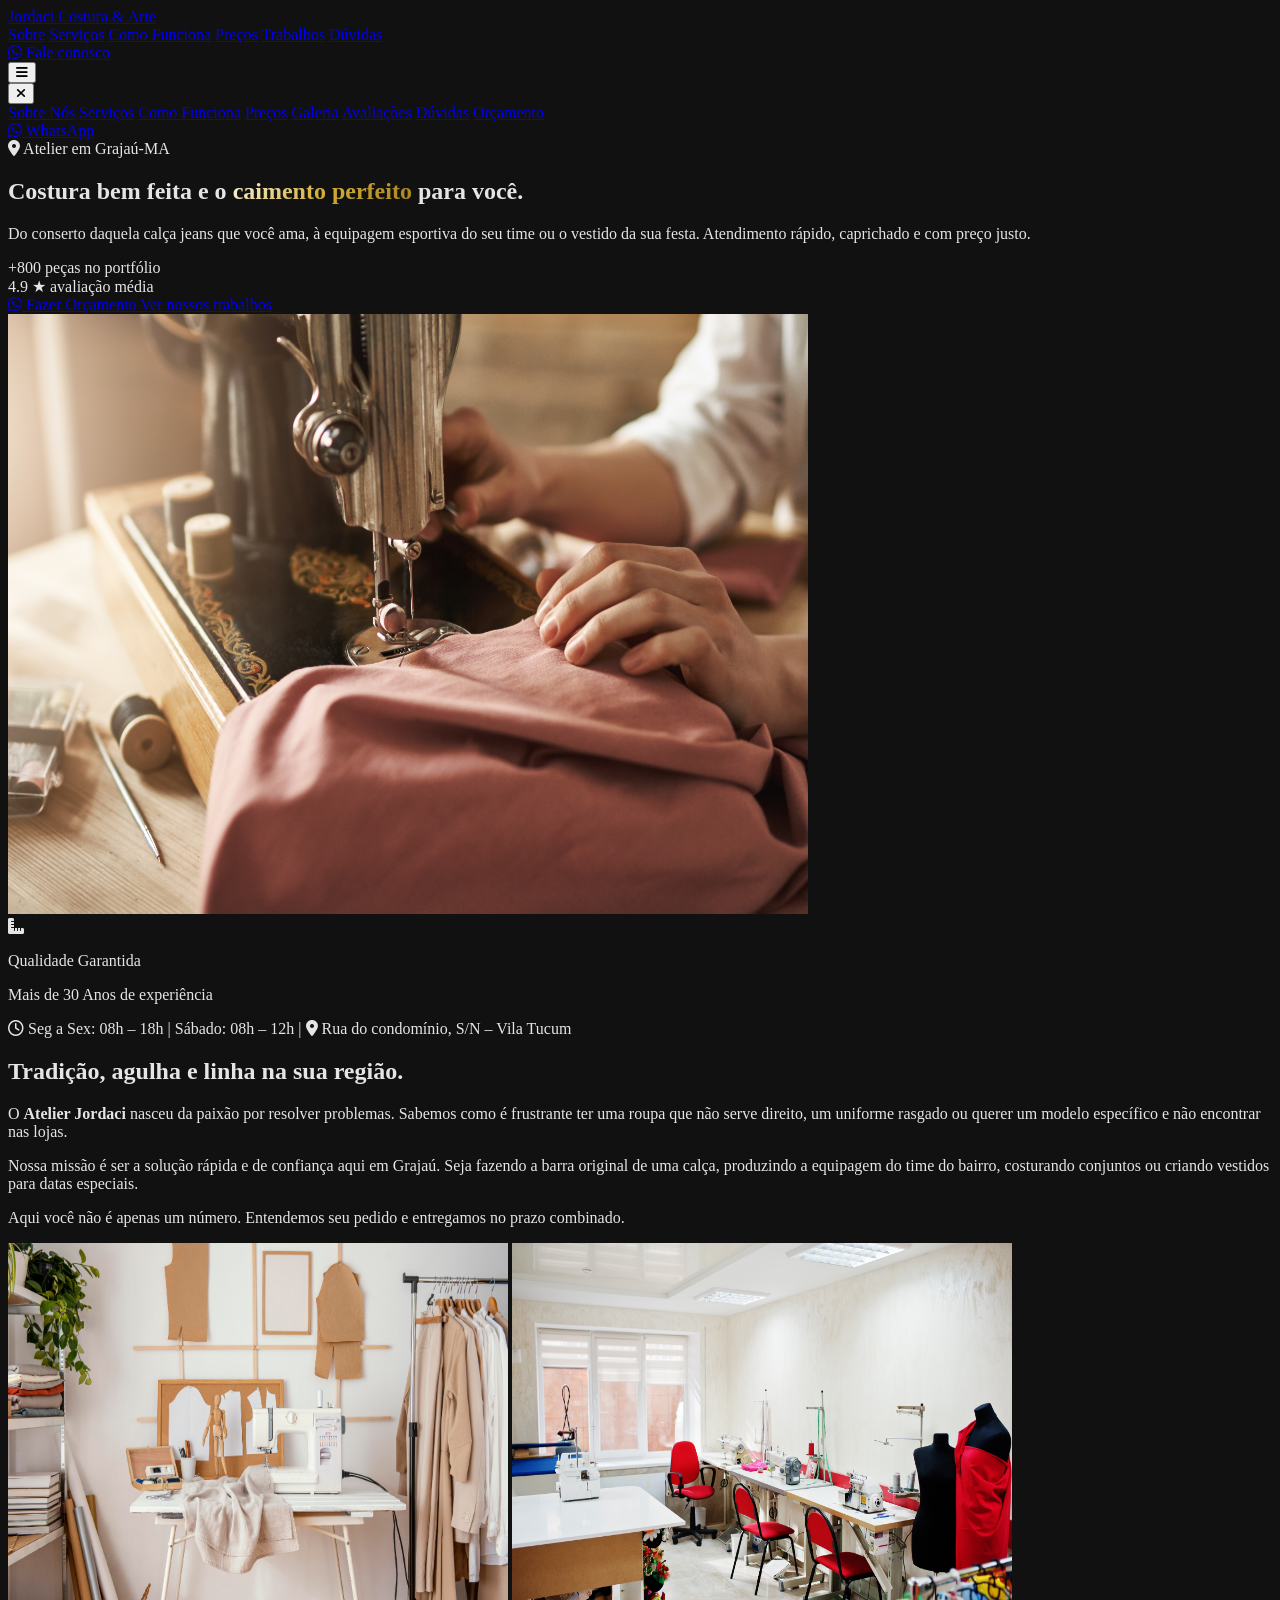
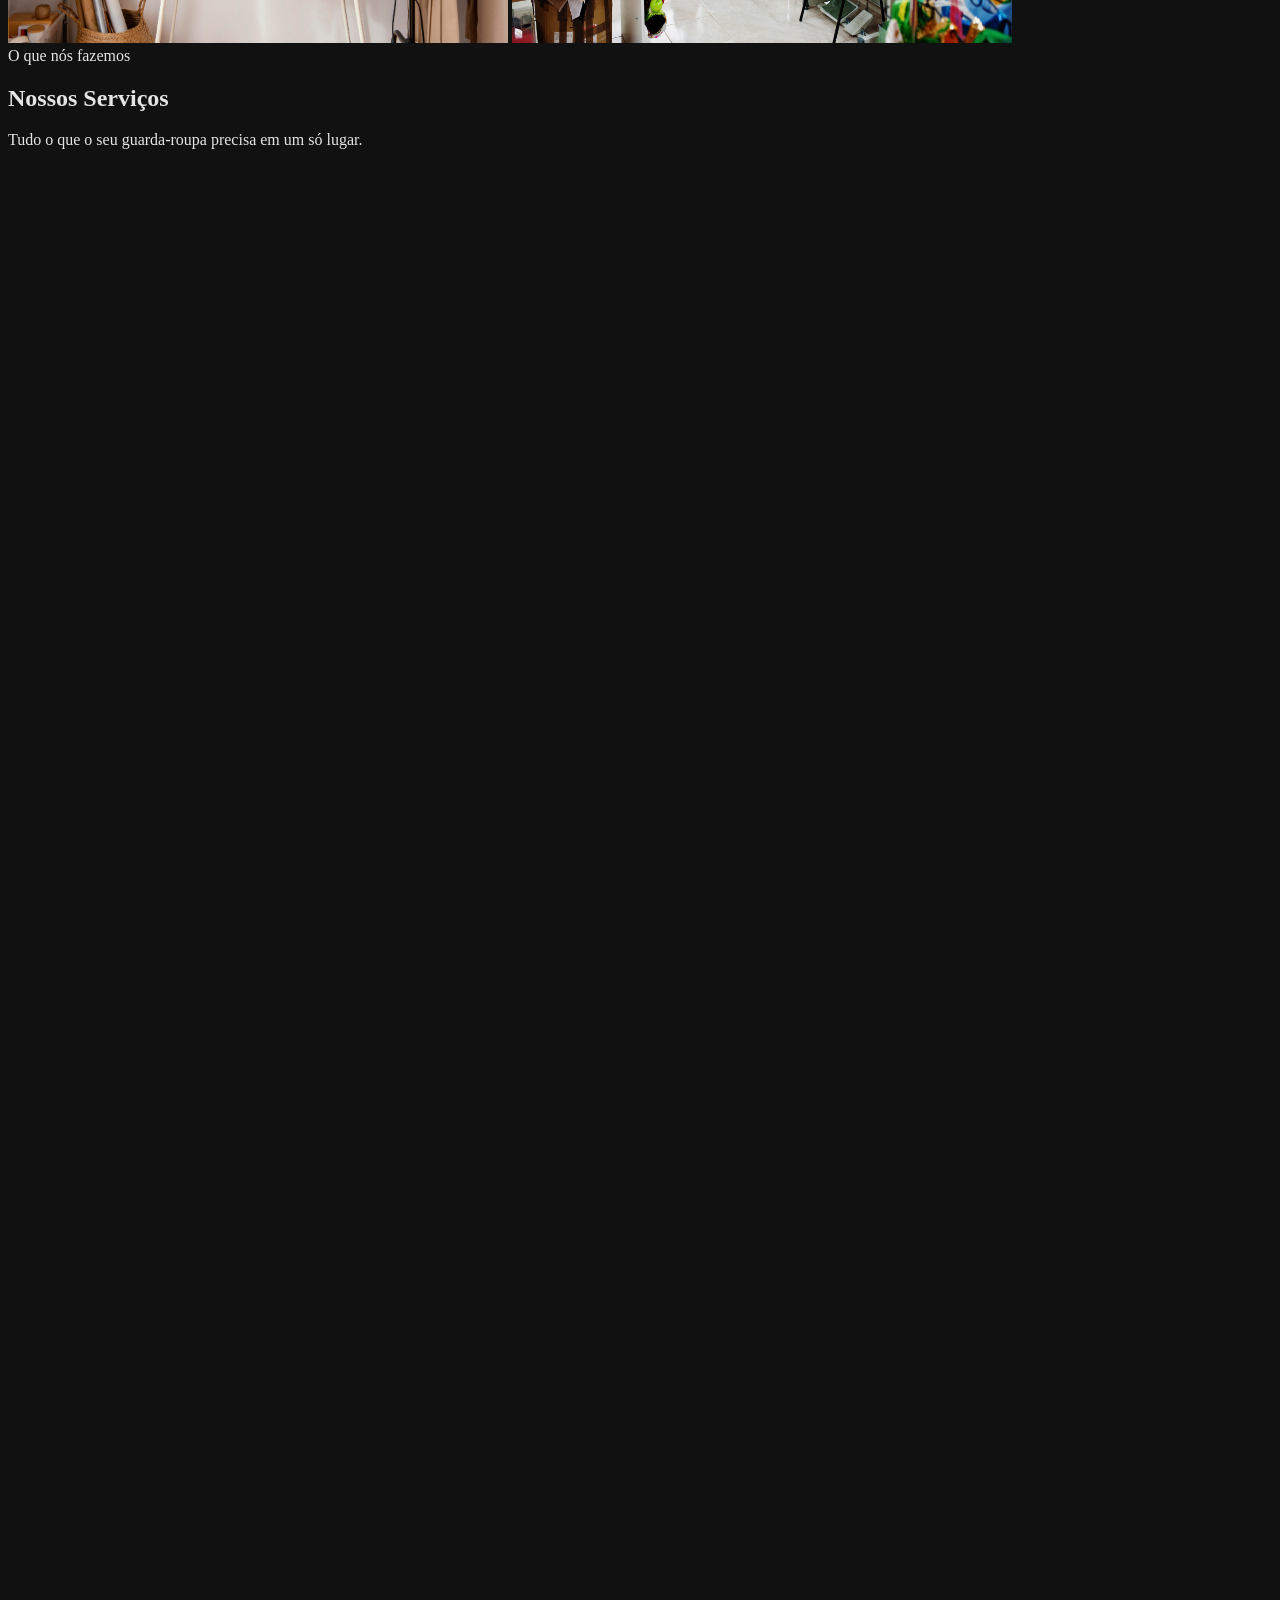
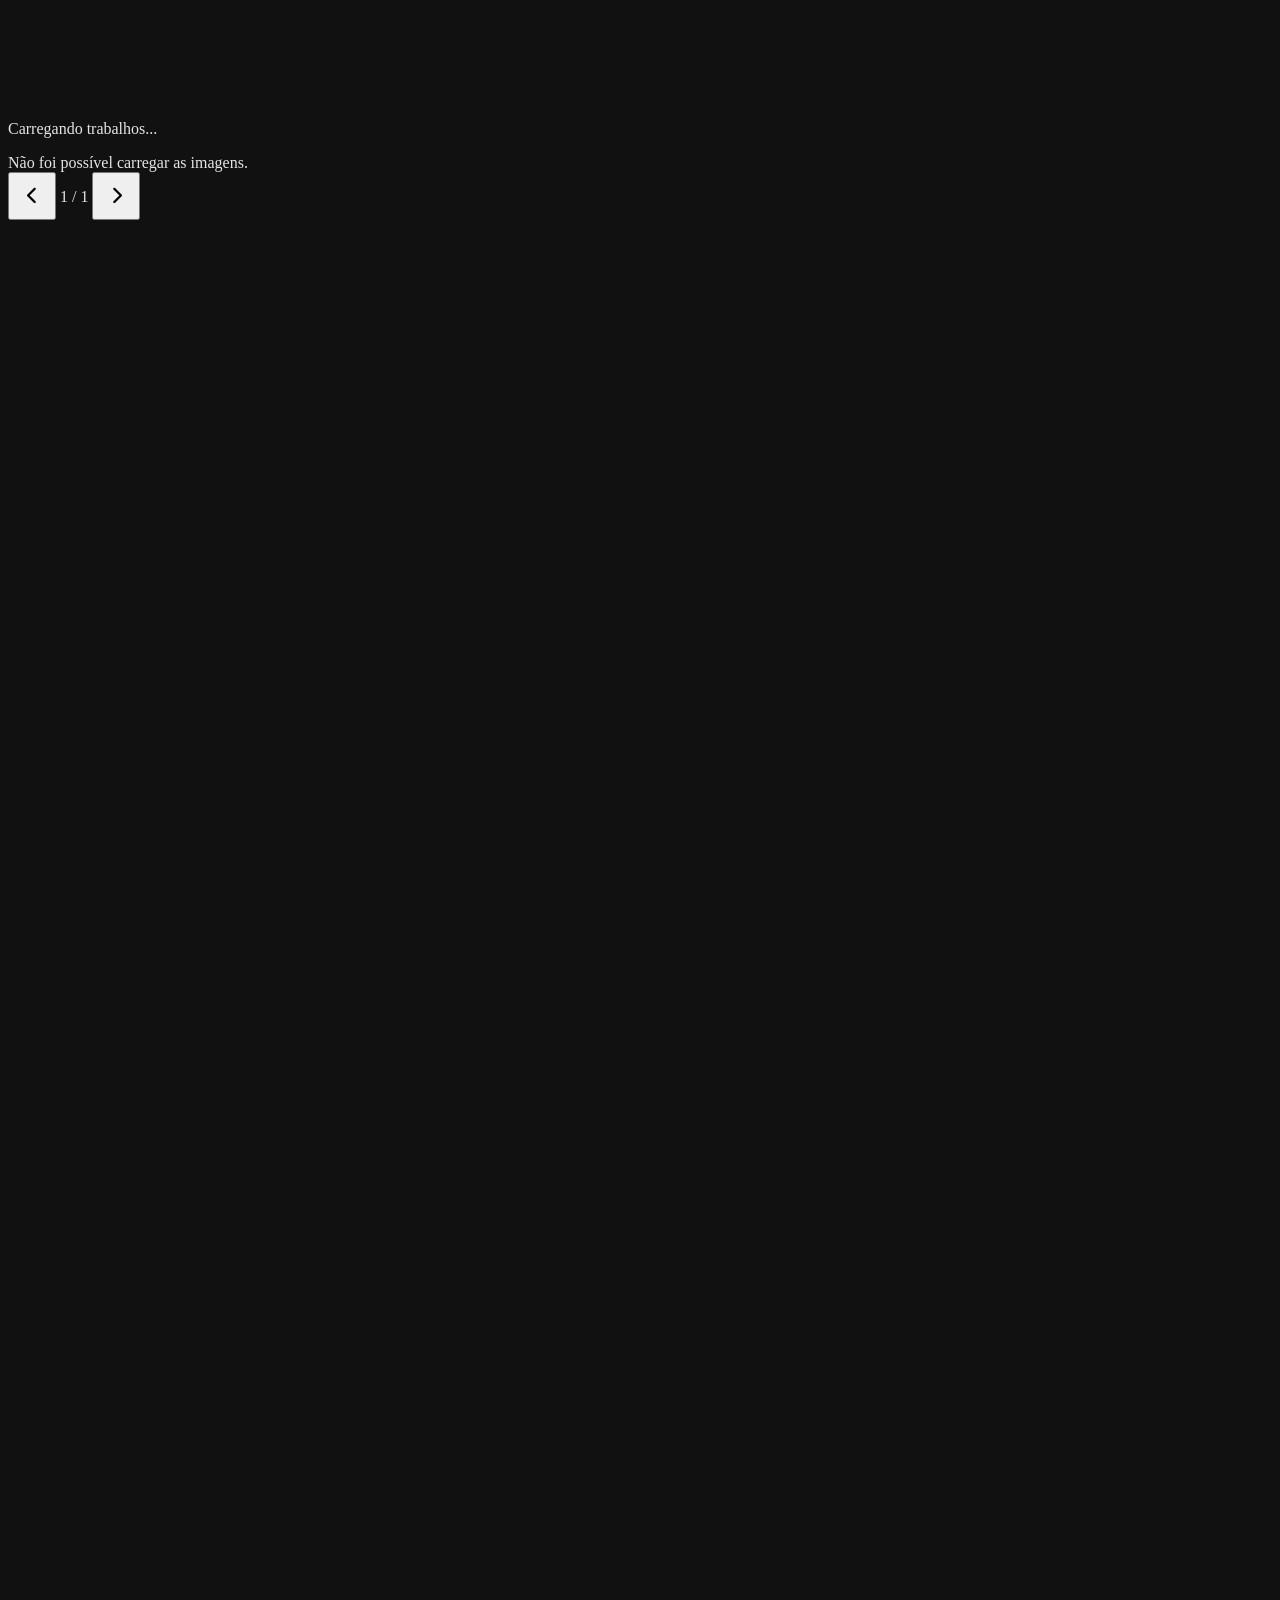
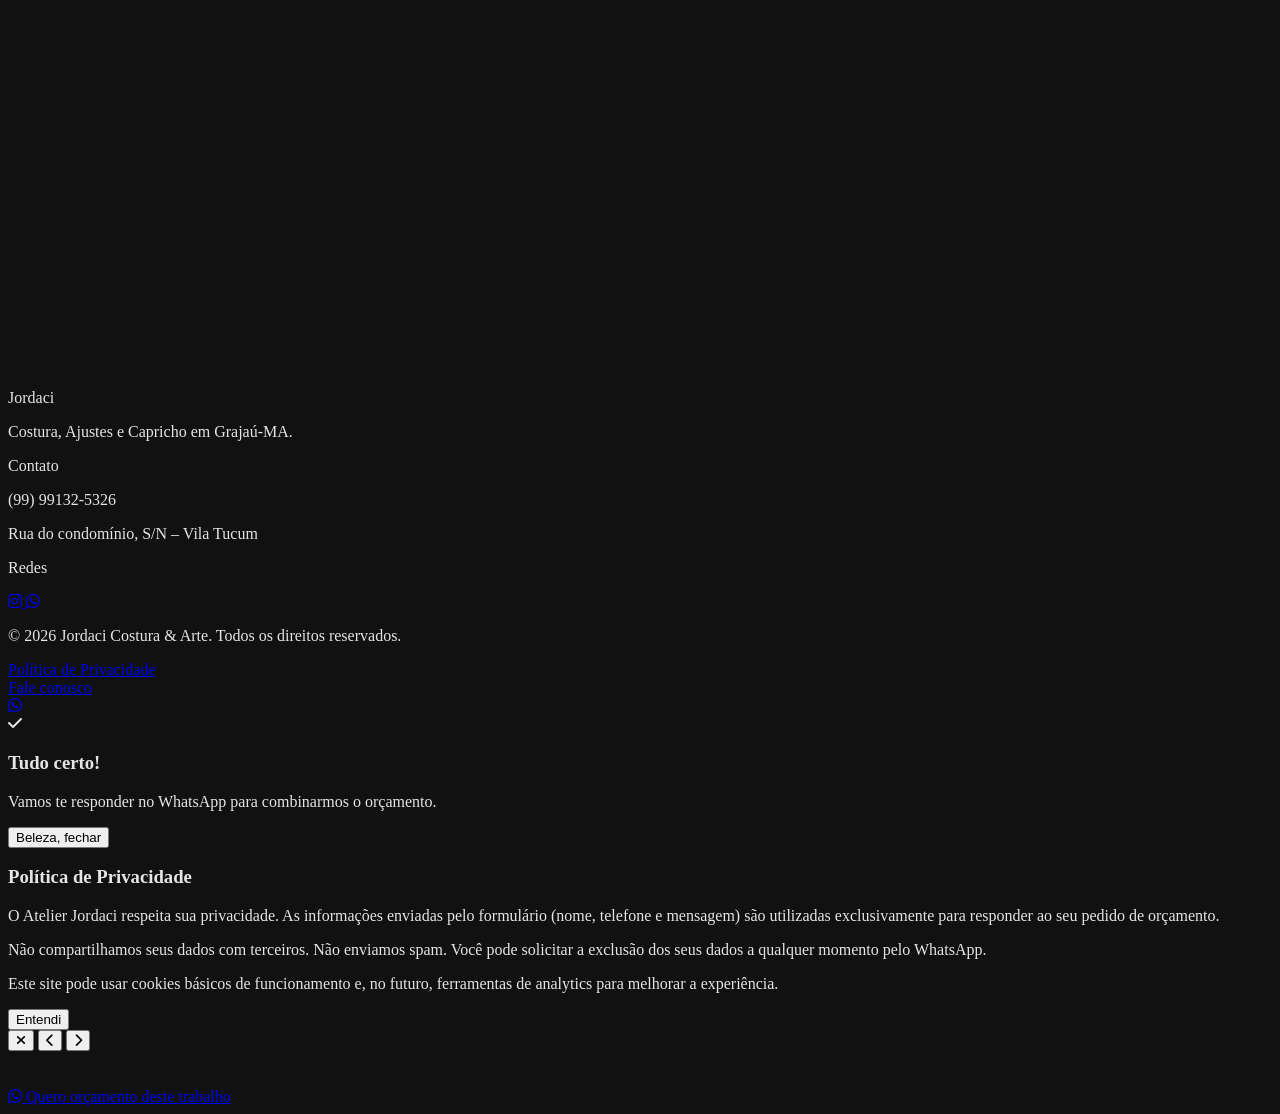
==== commit 16da121b: "Update index.html" ====
--- a/index.html
+++ b/index.html
@@ -14,7 +14,7 @@
     <!-- Open Graph -->
     <meta property="og:title" content="Jordaci | Costura, Ajustes e Capricho em Grajaú">
     <meta property="og:description" content="Do conserto do jeans à equipagem esportiva do seu time. Atendimento em Grajaú com agilidade e preço justo.">
-    <meta property="og:image" content="https://images.unsplash.com/photo-1605020420620-20c943cc4669?auto=format&fit=crop&q=80&w=1200">
+    <meta property="og:image" content="imagens/capa.jpg">
     <meta property="og:type" content="website">
     <meta property="og:locale" content="pt_BR">
     <meta property="og:url" content="https://web-sas.github.io/jordaci">
@@ -257,10 +257,10 @@
                 </div>
             </div>
             <div class="grid grid-cols-2 gap-4 reveal delay-200">
-                <img src="https://images.unsplash.com/photo-1556905055-8f358a7a47b2?auto=format&fit=crop&q=80&w=500"
+                <img src="imagens/banner1.jpg"
                      alt="Máquina de costura profissional" width="500" height="400"
                      class="rounded-lg object-cover h-48 w-full shadow-lg" loading="lazy">
-                <img src="https://images.unsplash.com/photo-1612423284934-2850a4ea6b0f?auto=format&fit=crop&q=80&w=500"
+                <img src="imagens/banner2.jpg"
                      alt="Linhas coloridas de costura" width="500" height="400"
                      class="rounded-lg object-cover h-48 w-full mt-20 shadow-lg" loading="lazy">
             </div>
